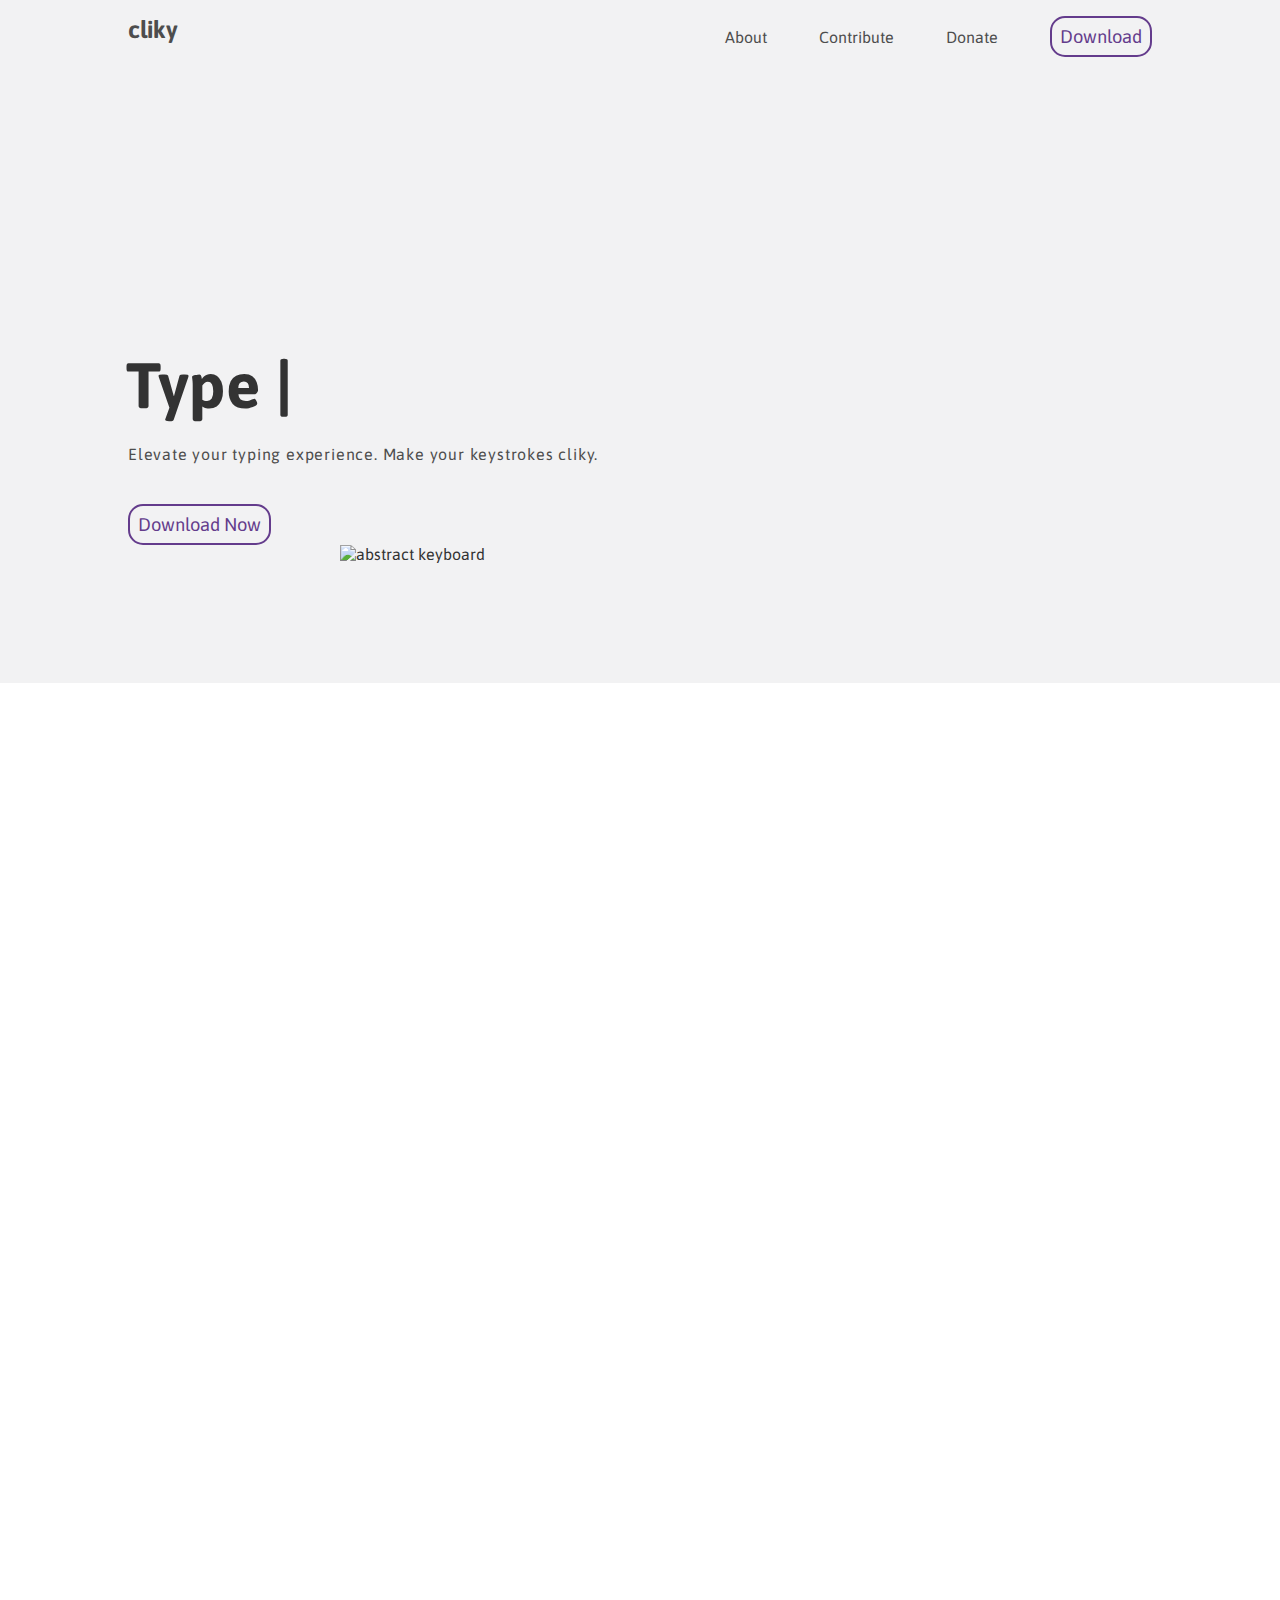
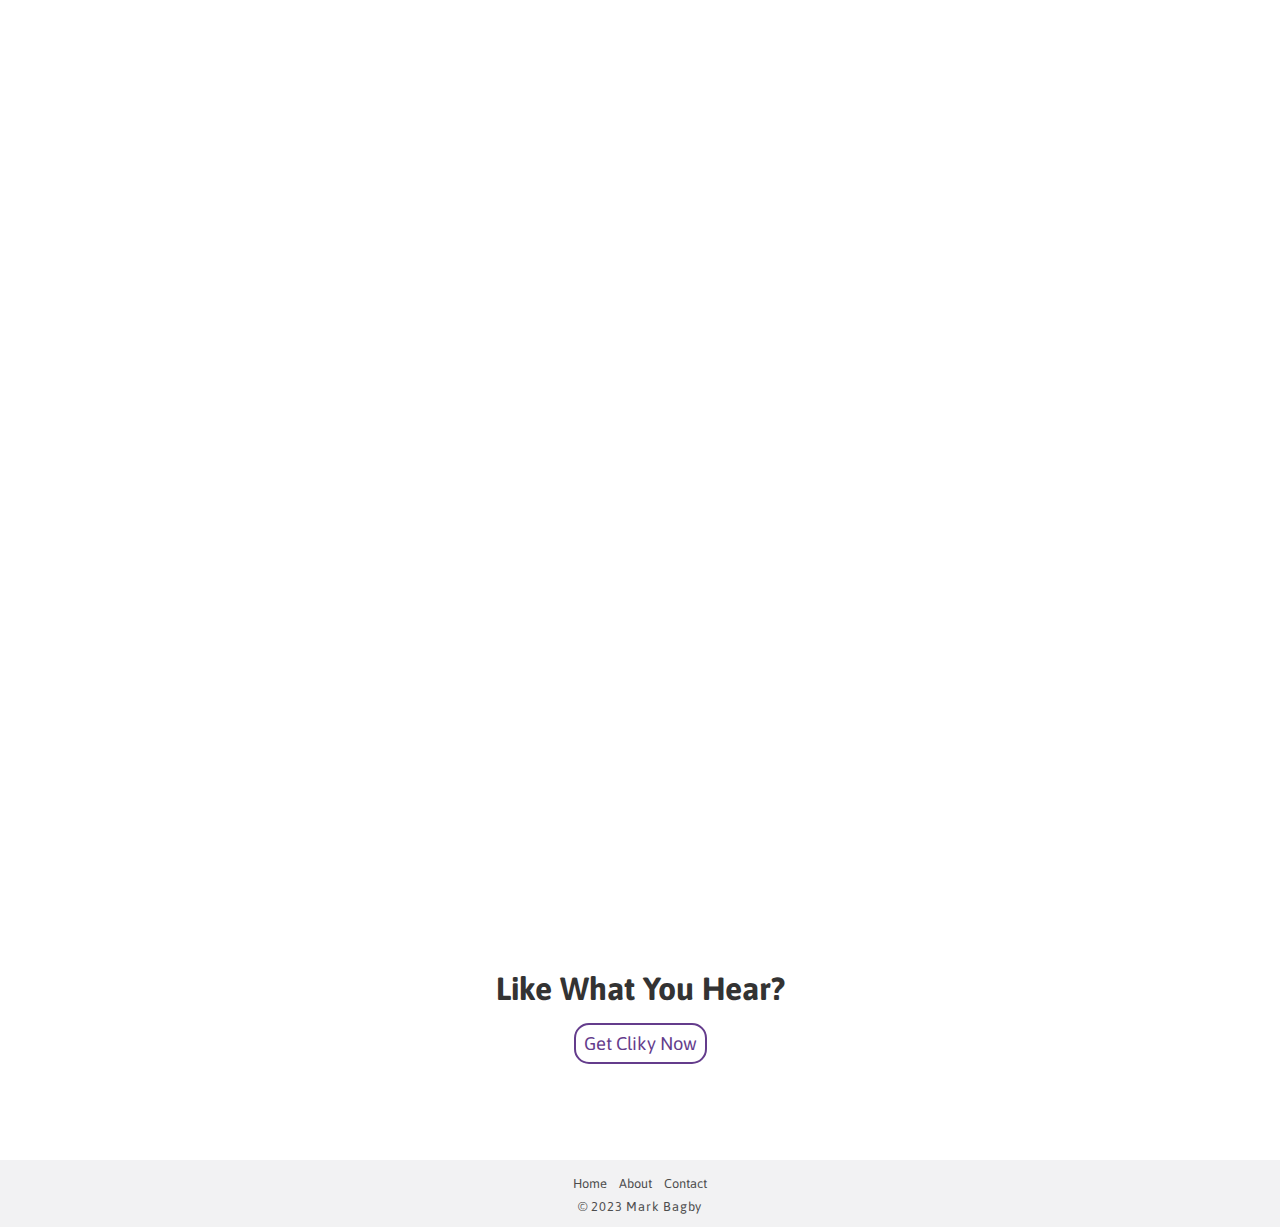
==== public/index.html @ f1ed96ce "init" ====
<!DOCTYPE html>
<html lang="en">
<head>
    <meta charset="UTF-8">
    <meta name="viewport" content="width=device-width, initial-scale=1.0">

    <link rel="icon" href="images/clikyIcon.png"/>
    <title>cliky</title>
    <meta name="description" content="Enhance your typing experience with cliky, the free Windows program that adds
    immersive sound feedback to your keystrokes. Enjoy a tactile response and customize audio effects for a truly
    personalized typing journey. Download cliky for free and elevate your typing to a new level of satisfaction.">

    <link rel="stylesheet" href="style.css"/>
    <link rel="stylesheet" href="https://fonts.googleapis.com/css?family=Asap&display=swap">
    <link rel="stylesheet" href="https://fonts.googleapis.com/icon?family=Material+Icons&display=swap">

    <script src="fadeUpAnimation.js" defer></script>
    <script src="typingAnimation.js" defer></script>
    <script src="responsiveNav.js" defer></script>
    <script src="noDownloadAlert.js" defer></script>
</head>


<body>
<header class="padded">
    <div class="headerContainer container">
        <h2 id="title"><a href="index.html">cliky</a></h2>

        <nav>
            <div class="navList">
                <button class="navIcon" onclick="toggleResponsiveNavDisplay()"><span
                        class="material-icons-outlined material-icons">menu</span></button>

                <a href="about.html" class="animatedLink">About</a>
                <a href="contribute.html" class="animatedLink">Contribute</a>
                <a href="donate.html" class="animatedLink">Donate</a>
                <button class="shadowButton" onclick="noDownloadAlert()">Download</button>
            </div>
        </nav>
    </div>
</header>


<main>
    <div class="padded" id="hero">
        <!--<h1>Type Satisfyingly</h1>-->
        <div class="container">
            <div>
                <h1>
                    <span id="typedText"></span><span id="typingCursor">|</span><span
                        id="untypedText">Type Satisfyingly</span>
                </h1>
                <p>Elevate your typing experience. Make your keystrokes cliky.</p>
                <br/>
                <button class="shadowButton" onclick="noDownloadAlert()">Download Now</button>
            </div>

            <div class="heroImgContainer fadeUp">
                <img src="images/abstract.webp" alt="abstract keyboard" width="600"/>
            </div>
        </div>
    </div>

    <div id="sellingPoints" class="padded container">
        <section class="sellingPoint centerSection fadeUp">
            <h2>Welcome to cliky</h2>
            <p class="textCenter">
                A revolutionary way to experience sound while typing.
            </p>
            <div class="centerContainer">
                <img src="images/experience.webp"
                     alt="Person wearing headphones, immersed in the sound taking abstract forms around them"
                     width="600"/>
            </div>
            <p>
                If you're a keyboard enthusiast, you know that the tactile response of typing is one of the most
                satisfying
                parts of interacting with a computer. Cliky elevates that experience to the next level by delivering a
                pleasurable audio response with every keystroke. The result is a completely new sensory immersion.
            </p>

        </section>


        <section class="leftSection fadeUp">
            <div class="sellingPoint">
                <h2>Immersive Audio Experience</h2>
                <p>
                    Cliky's unique sound effect playback system creates different sounds for different keys, such as
                    small
                    keys,
                    thick keys, and
                    spacebars. With volume variability, the slight variations in key sounds that occur when typing are
                    simulated, making
                    for convincing, natural audio.
                </p>
            </div>

            <div class="sellingPoint centerContainer">
                <img src="images/immersiveAudio.webp" alt="A seated person immersed by headphones" width="600"/>
            </div>
        </section>

        <section class="rightSection fadeUp">
            <div class="sellingPoint">
                <h2>Customize Your Sound</h2>
                <p>
                    With cliky, you have complete control over the sound of your typing. Adjust the variability of the
                    effects,
                    assign keys to different playback categories, and upload your own custom sound effects.
                </p>
            </div>
            <div class="sellingPoint centerContainer">
                <img src="images/customize.webp"
                     alt="A person standing before an abstract panel with dials and switches" width="600"/>
            </div>
        </section>

        <section class="centerSection sellingPoint fadeUp">
            <h2>Listen to cliky</h2>
            <div id="iframeContainer">
                <iframe width="100%" height="100%" src="https://www.youtube.com/embed/tgbNymZ7vqY" loading="lazy" title="YouTube Cliky Demonstration"
                        style="margin-block-start: 1em; margin-block-end: 1em;"></iframe>
            </div>
        </section>

        <section class="leftSection fadeUp">
            <div class="sellingPoint">
                <h2>Open Source and Secure</h2>
                <p>
                    Trust in the safety and security of cliky, which is completely open source with full transparency.
                    The
                    code
                    can be vetted thoroughly by anyone in the tech community. And because cliky is open source, we can
                    even
                    work
                    together to make it better.
                </p>
            </div>
            <div class="sellingPoint centerContainer">
                <img src="images/openAndSecure.webp" alt="A lock over clouds" width="600"/>
            </div>
        </section>

        <section class="sellingPoint centerSection" style="text-align: center;">
            <h2>Like What You Hear?</h2>
            <p>
                <button class="shadowButton" onclick="noDownloadAlert()">Get Cliky Now</button>
            </p>
        </section>
    </div>
</main>


<footer>
    <div id="footerLinks" class="padded">
        <a href="./">Home</a>
        <a href="about.html">About</a>
        <a href="contact.html">Contact</a>
    </div>
    <p>&#169 2023 Mark Bagby</p>
</footer>
</body>
</html>
---- public/style.css ----
html {
    height: 100%;
}

body {
    font-family: "Asap", sans-serif;
    color: #333333;
    margin: 0;
    min-height: 100%;

    display: flex;
    flex-direction: column;
}

main {
    flex: 1 1 0%;
}

p {
    color: #4D4D4D;
    letter-spacing: .05rem;
    line-height: 2rem;
}

header a, footer a {
    color: #4D4D4D;
    text-decoration: none;
}

h2 {
    font-size: 2rem;
    margin: 0;
}

header {
    background-color: #F2F2F3;
}

img {
    max-width: 100%;
}

.headerContainer {
    display: flex;
    flex-direction: row;
    position: relative;
    justify-content: space-between;
    padding-top: 1rem;
    padding-bottom: .5rem;
}

#title {
    font-size: 1.5rem;
    color: #404040;
    display: inline;
}

#hero {
    padding-top: 15rem;
    padding-bottom: 7.5rem;
    background-color: #F2F2F3;
}

#hero .container {
    display: flex;
    flex-direction: row;
    flex-wrap: wrap;
}

#hero h1 {
    font-size: 4rem;
    margin-left: -.1rem;
    margin-block-end: .3rem;
}

#untypedText {
    visibility: hidden;
}

.heroImgContainer {
    flex-grow: 1;
    display: flex;
    flex-direction: row;
    justify-content: center;
}

nav {
    text-align: right;
    height: 100%;
    align-self: center;
}

button.navIcon {
    height: 100%;
    display: none;
    appearance: none;
    padding: 0;
    margin-left: auto;
    border: none;
    background: none;
}

button.navIcon:hover {
    cursor: pointer;
}

button.navIcon p {
    transition: color .5s ease-out;
    font-size: 1.5rem;
    margin: 0;
}

@media screen and (max-width: 1024px) {
    nav {
        align-self: auto;
    }

    .navList {
        display: flex;
        transition: max-height .5s ease-out;
        overflow: hidden;

        max-height: 27px;
        flex-direction: column;
    }

    .navList a {
        float: none;
        display: block;
        margin-bottom: 1rem;
    }

    button.navIcon {
        display: block;
    }

    .navList.responsive button.navIcon p {
        color: #909090;
    }
}

nav a, nav button {
    margin-left: 3rem;
}

.container {
    width: 100%;
    box-sizing: border-box;
    margin-left: auto;
    margin-right: auto;
}

@media screen and (min-width: 640px) {
    .container {
        max-width: 640px;
    }
}

@media screen and (min-width: 768px) {
    .container {
        max-width: 768px;
    }
}

@media screen and (min-width: 1024px) {
    .container {
        max-width: 1024px;
    }
}

@media screen and (min-width: 1536px) {
    .container {
        max-width: 1536px;
    }
}

.flexContainer {
    display: flex;
    flex-direction: row;
    position: relative;
}

.padded {
    padding-left: 2rem;
    padding-right: 2rem;
}

.shadowButton {
    border: 2px solid #643C8C;
    border-radius: 15px;
    padding: .5rem;
    background-color: rgba(0, 0, 0, 0);
    transition: all 0.3s ease;
    font-size: 1.15rem;
    color: #643C8C;
    cursor: pointer;
    font-family: "Asap", sans-serif;
}

.shadowButton:hover {
    filter: brightness(1.25);
    box-shadow: rgba(0, 0, 0, 0.25) 0 3px 8px;
    cursor: pointer;
}

#sellingPoints {
    display: flex;
    flex-direction: column;
}

#sellingPoints section {
    padding-top: 5rem;
    padding-bottom: 5rem;
}

.sellingPoint {
    max-width: 85ch;
}


#sellingPoints h2 {
    text-align: center;
}

.centerSection {
    align-self: center;
}

.leftSection {
    display: flex;
    flex-direction: row;
    flex-wrap: wrap;
    align-items: center;
    justify-content: center;
    gap: 1rem;
}

.rightSection {
    display: flex;
    flex-direction: row-reverse;
    flex-wrap: wrap;
    align-items: center;
    justify-content: center;
    gap: 1rem;
}

@media screen and (min-width: 1024px) {
    .leftSection {
        justify-content: space-between;
    }

    .rightSection {
        justify-content: space-between;
    }
}


footer {
    background-color: #F2F2F3;
    padding-top: 1rem;
    padding-bottom: 0.25rem;

    text-align: center;
    font-size: .8rem;
}

footer p {
    margin-bottom: 0;
    margin-top: 0;
}

#footerLinks {
    display: flex;
    flex-direction: row;
    flex-wrap: wrap;
    justify-content: center;
    gap: .75rem;
}


#iframeContainer {
    position: relative;
    width: 100%;
    padding-top: 56.25%;
}

#iframeContainer iframe {
    position: absolute;
    top: 0;
    left: 0;
    bottom: 0;
    right: 0;
    width: 100%;
    height: 100%;
}


@keyframes blink {
    0% {
        opacity: 0;
    }
    49% {
        opacity: 0;
    }
    50% {
        opacity: 1;
    }
    100% {
        opacity: 1;
    }
}


.centerContainer {
    display: flex;
    flex-direction: row;
    justify-content: center;
}

.textCenter {
    text-align: center;
}


.fadeUp {
    opacity: 0;
    transform: translateY(50px);
    transition: opacity .6s ease, transform .6s ease, -webkit-transform .6s ease;
}

.fadeUpShow {
    opacity: 1;
    transform: translateY(0);
}


.animatedLink {
    transition: all 0.3s ease;
}

.animatedLink:hover {
    font-size: 110%;
    filter: brightness(1.25);
}
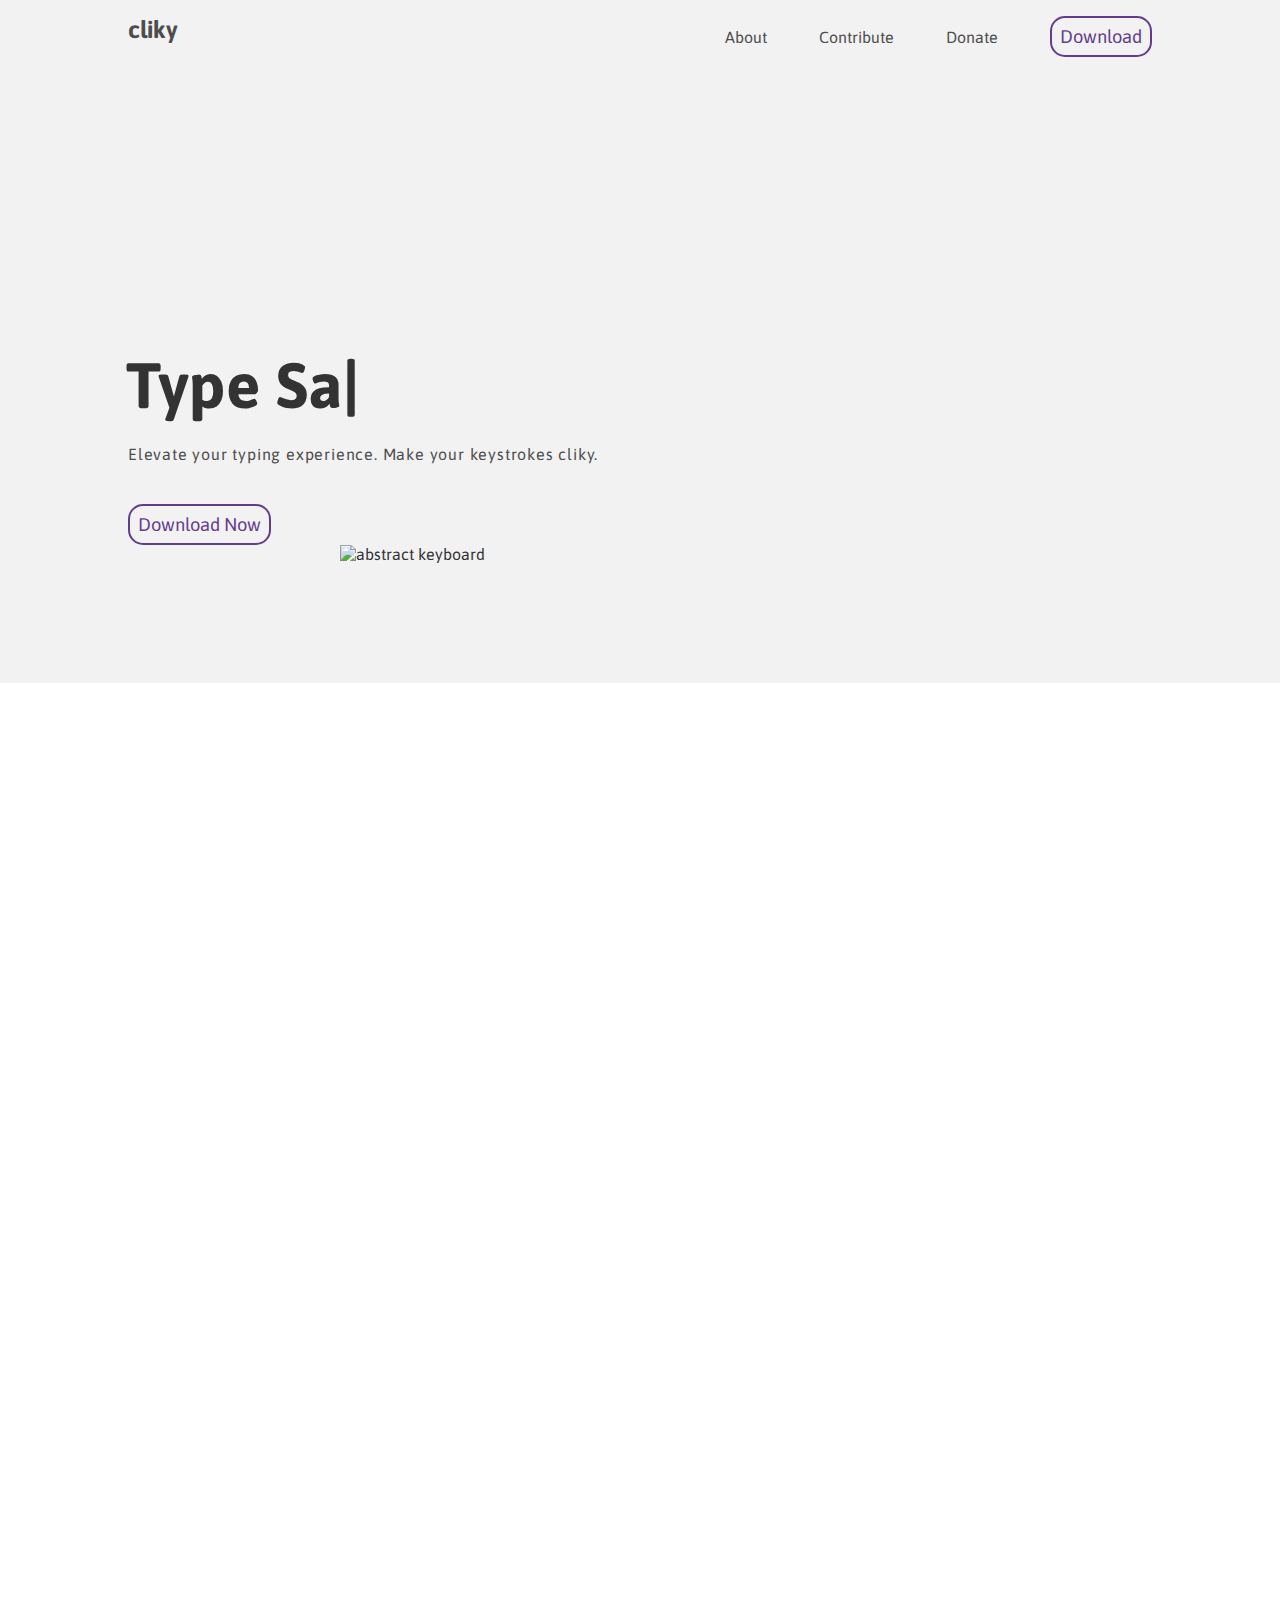
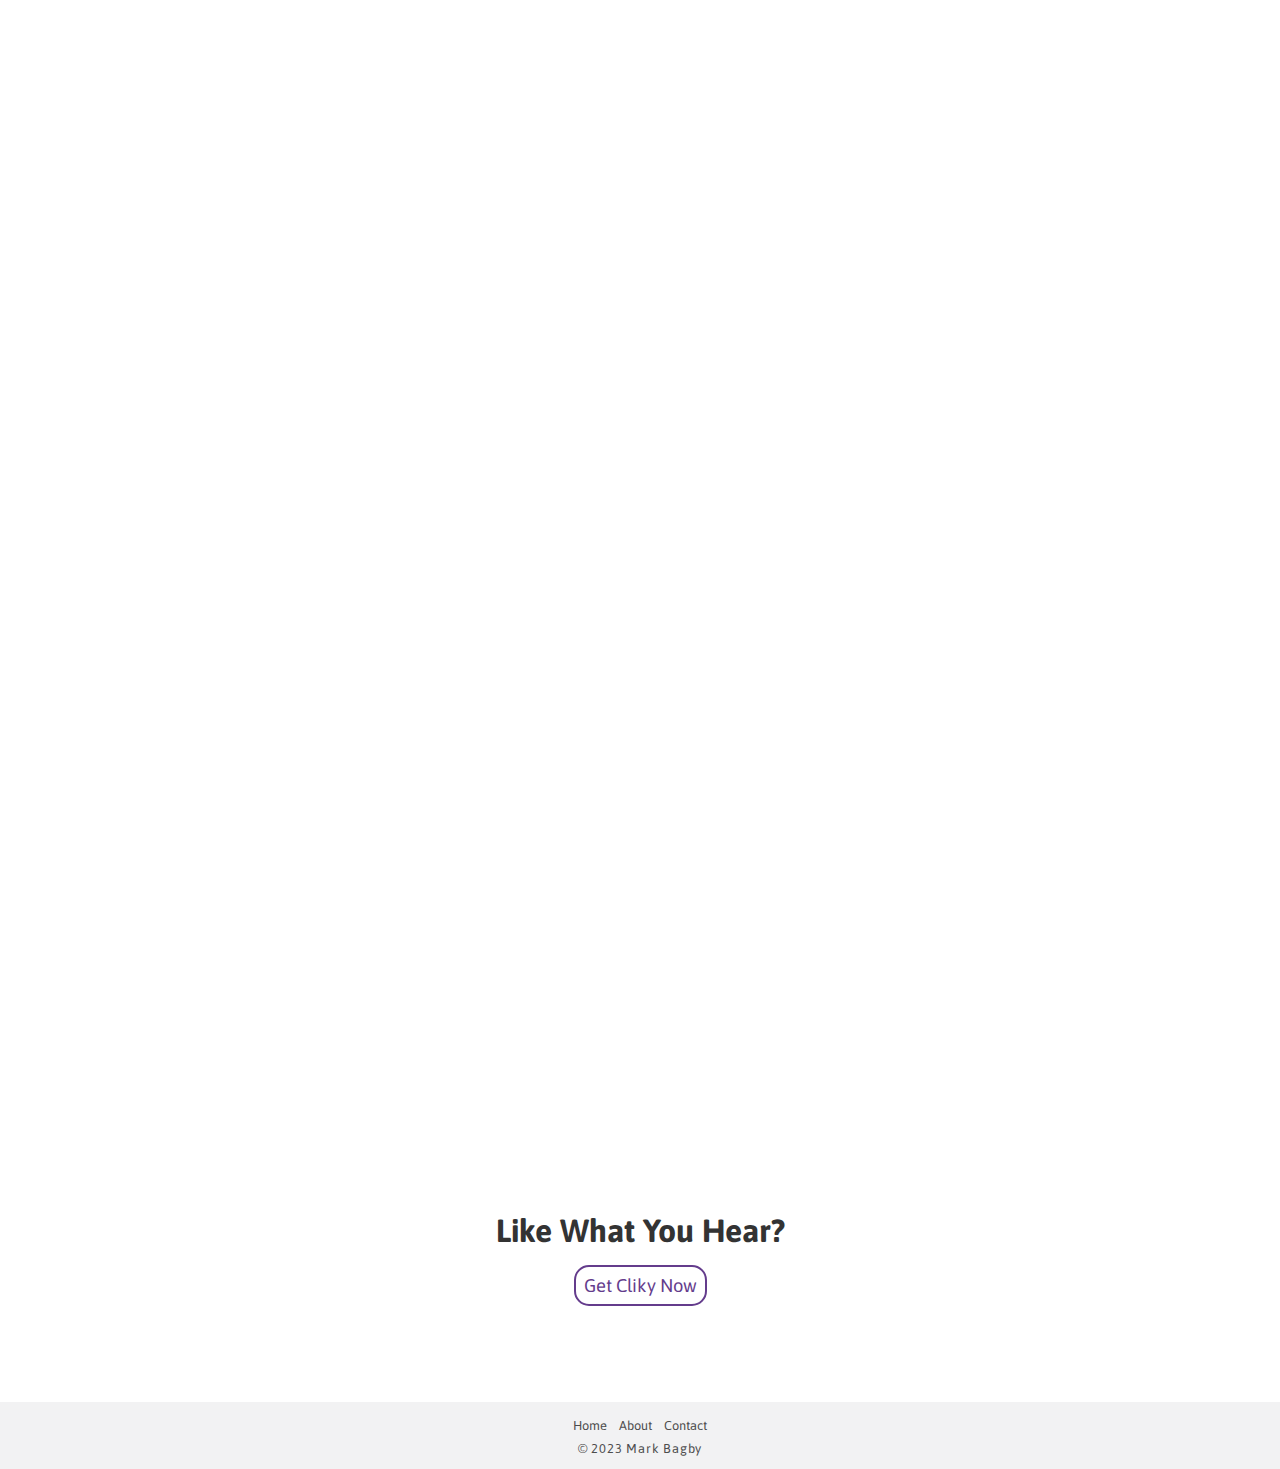
==== commit 7c29e030: "set youtube demonstration" ====
--- a/public/index.html
+++ b/public/index.html
@@ -118,10 +118,9 @@
 
         <section class="centerSection sellingPoint fadeUp">
             <h2>Listen to cliky</h2>
-            <div id="iframeContainer">
-                <iframe width="100%" height="100%" src="https://www.youtube.com/embed/tgbNymZ7vqY" loading="lazy" title="YouTube Cliky Demonstration"
-                        style="margin-block-start: 1em; margin-block-end: 1em;"></iframe>
-            </div>
+            <iframe id="youtubeDemonstration" width="560" height="315"
+                    src="https://www.youtube-nocookie.com/embed/Kp152BUKpyA?rel=0" loading="lazy"
+                    title="YouTube Cliky Demonstration" allowfullscreen></iframe>
         </section>
 
         <section class="leftSection fadeUp">
--- a/public/style.css
+++ b/public/style.css
@@ -277,21 +277,13 @@
     gap: .75rem;
 }
 
-
-#iframeContainer {
-    position: relative;
-    width: 100%;
-    padding-top: 56.25%;
-}
-
-#iframeContainer iframe {
-    position: absolute;
-    top: 0;
-    left: 0;
-    bottom: 0;
-    right: 0;
-    width: 100%;
-    height: 100%;
+#youtubeDemonstration {
+    width: 560px;
+    height: 315px;
+    max-width: 100%;
+    border: none;
+    margin-block-start: 1rem;
+    margin-block-end: 1rem;
 }
 
 
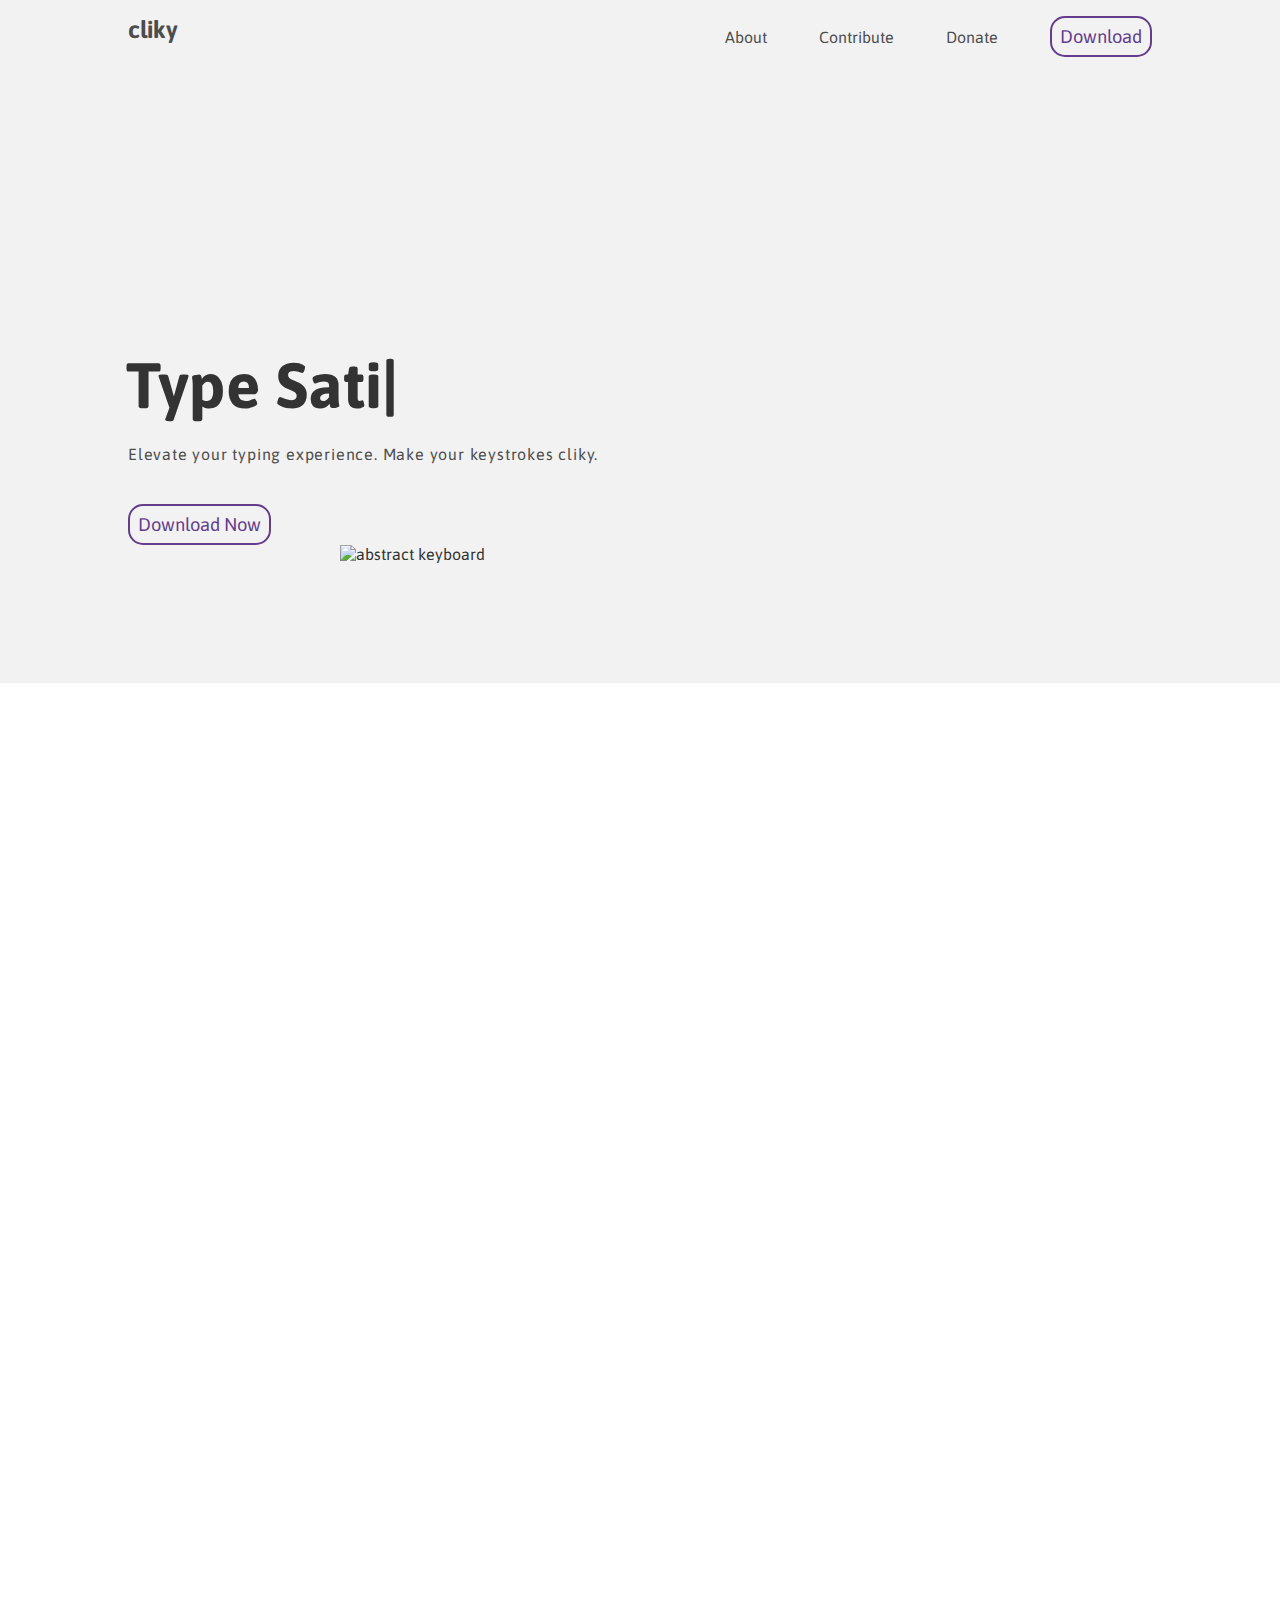
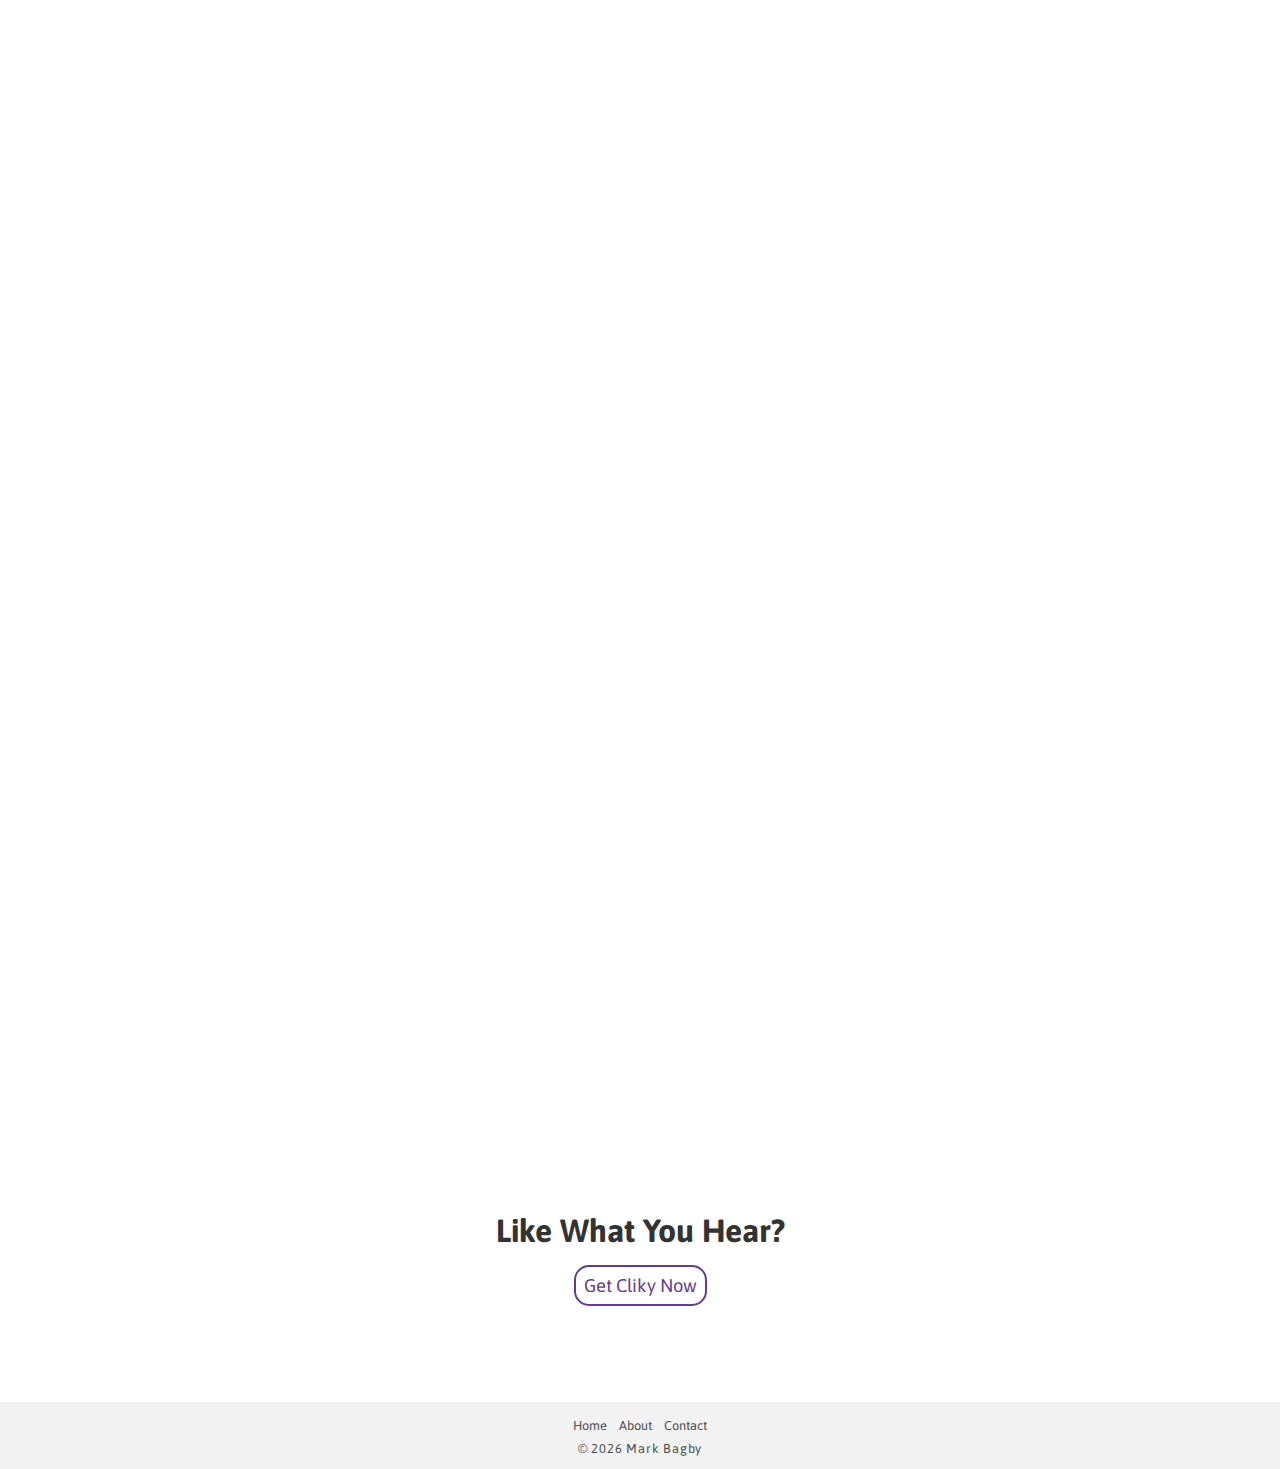
==== commit b8b42209: "year update" ====
--- a/public/index.html
+++ b/public/index.html
@@ -157,7 +157,7 @@
         <a href="about.html">About</a>
         <a href="contact.html">Contact</a>
     </div>
-    <p>&#169 2023 Mark Bagby</p>
+    <p>&#169 <script>document.write(new Date().getFullYear());</script> Mark Bagby</p>
 </footer>
 </body>
 </html>